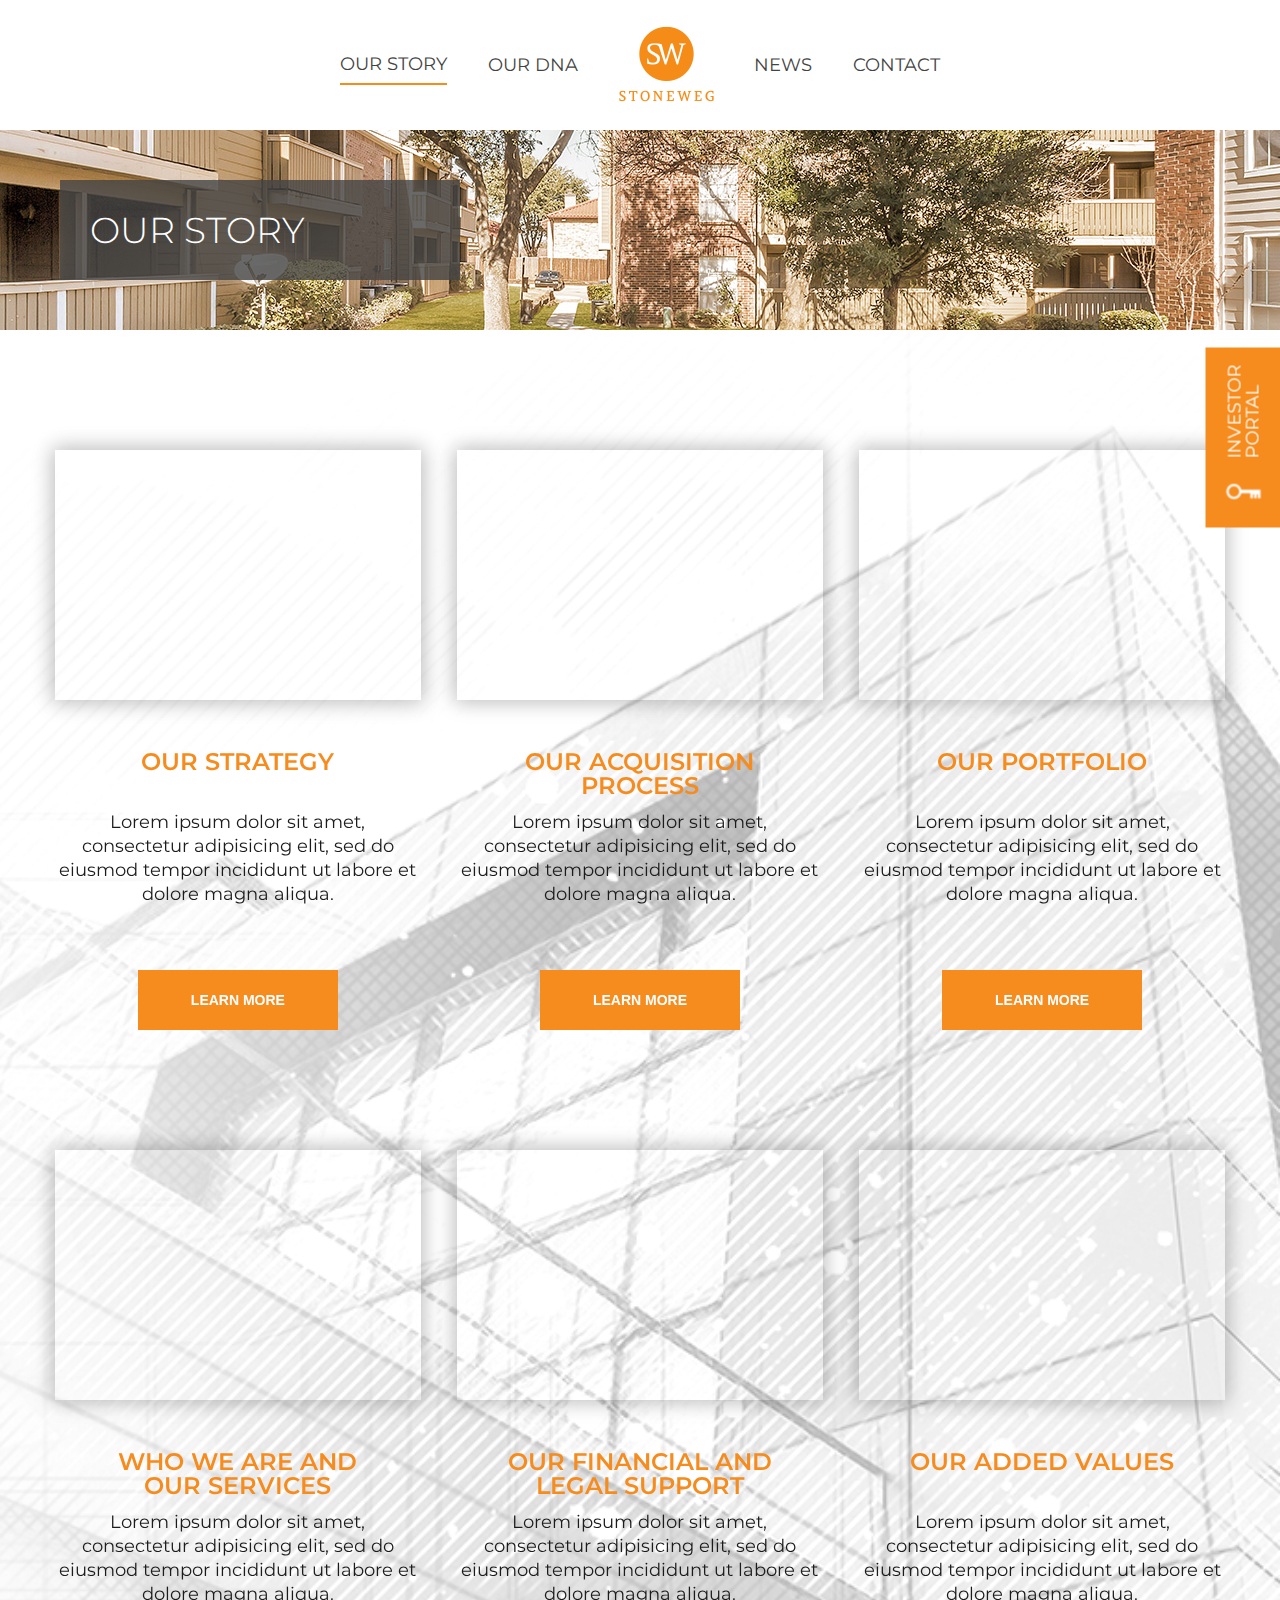
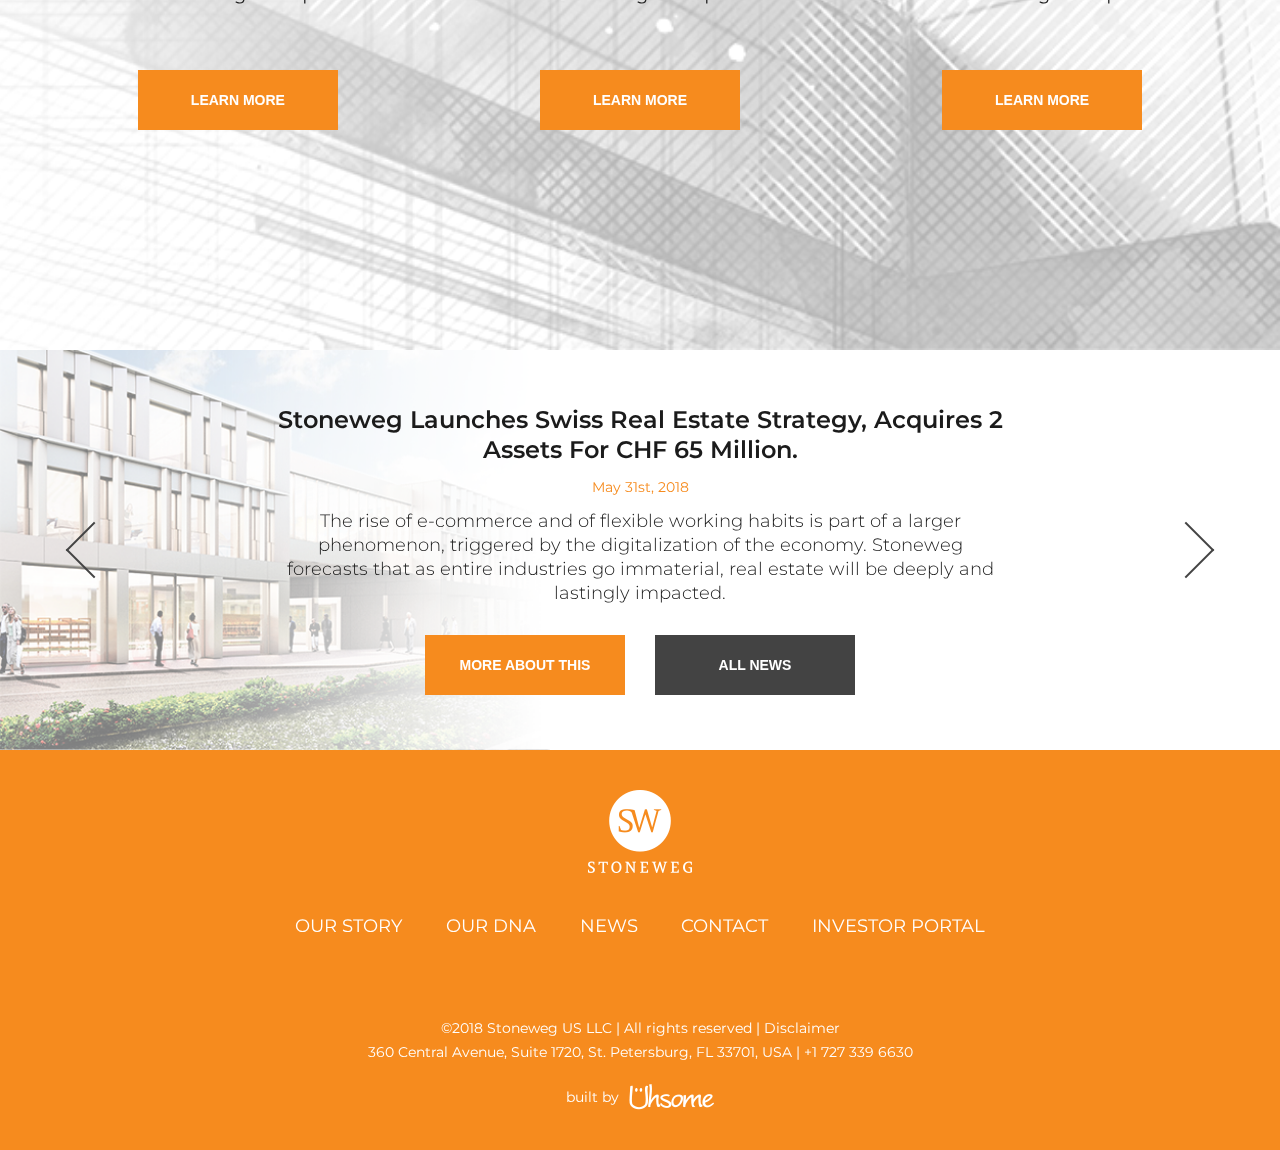
==== 02_stoneweg_ourstory.html @ 0d2164a1 "ourstory page added" ====
<!DOCTYPE html>
<html lang="en" dir="ltr">
  <head>
    <meta charset="utf-8">
    <meta name="viewport" content="width=device-width, initial-scale=1">
    <title></title>
    <link rel="stylesheet" href="css/reset.css">
    <link rel="stylesheet" href="https://use.fontawesome.com/releases/v5.0.13/css/all.css" integrity="sha384-DNOHZ68U8hZfKXOrtjWvjxusGo9WQnrNx2sqG0tfsghAvtVlRW3tvkXWZh58N9jp" crossorigin="anonymous">
    <link rel="stylesheet" type="text/css" href="slick/slick.css"/>
    <link rel="stylesheet" type="text/css" href="slick/slick-theme.css"/>
    <link rel="stylesheet" href="css/main.css">
  </head>
  <body>

    <header>
        <nav>
            <ul>
                <li> <a class="active" href="#">our story</a> </li>
                <li> <a href="#">our DNA</a> </li>
                <li class="logo"> <a class="logo-link" href="#"> <img src="images/logo.png" alt=""> </a> </li>
                <li> <a href="#">news</a> </li>
                <li> <a href="#">contact</a> </li>
            </ul>
        </nav>
    </header>

    <div class="investor-portal">
        <div class="portal-key">
            <img src="images/portal-key.png" alt="">
        </div>
        <div class="portal-txt">
            <p>investor</p>
            <p>portal</p>
        </div>
    </div>


  <section class="headline-section our-story-bg">
      <div class="wrapper">
          <div class="headline-section-title">
              <h2>our story</h2>
          </div>
      </div>
  </section>


    <section class="home-strategy our-story-strategy">
        <div class="wrapper">
            <ul class="ul-strategy-list">
                <li>
                    <div class="video-box">
                        <iframe width="380" height="250" src="https://www.youtube.com/embed/Ktf5aG9CHnc" frameborder="0" allow="autoplay; encrypted-media" allowfullscreen></iframe>
                    </div>

                    <div class="content-box">
                        <div class="content-title">
                            <h3>our strategy</h3>
                        </div>
                        <div class="content-txt">
                            <p>Lorem ipsum dolor sit amet, consectetur adipisicing elit, sed do eiusmod tempor incididunt ut labore et dolore magna aliqua.</p>
                        </div>
                        <div class="content-btn">
                            <button class="button btn-org" type="button" name="button">
                                learn more
                            </button>
                        </div>
                    </div>
                </li>

                <li>
                    <div class="video-box">
                        <iframe width="380" height="250" src="https://www.youtube.com/embed/Ktf5aG9CHnc" frameborder="0" allow="autoplay; encrypted-media" allowfullscreen></iframe>
                    </div>

                    <div class="content-box">
                        <div class="content-title">
                            <h3>Our acquisition process</h3>
                        </div>
                        <div class="content-txt">
                            <p>Lorem ipsum dolor sit amet, consectetur adipisicing elit, sed do eiusmod tempor incididunt ut labore et dolore magna aliqua.</p>
                        </div>
                        <div class="content-btn">
                          <button class="button btn-org" type="button" name="button">
                              learn more
                          </button>
                        </div>
                    </div>
                </li>

                <li>
                    <div class="video-box">
                        <iframe width="380" height="250" src="https://www.youtube.com/embed/Ktf5aG9CHnc" frameborder="0" allow="autoplay; encrypted-media" allowfullscreen></iframe>
                    </div>

                    <div class="content-box">
                        <div class="content-title">
                            <h3>Our portfolio</h3>
                        </div>
                        <div class="content-txt">
                            <p>Lorem ipsum dolor sit amet, consectetur adipisicing elit, sed do eiusmod tempor incididunt ut labore et dolore magna aliqua.</p>
                        </div>
                        <div class="content-btn">
                          <button class="button btn-org" type="button" name="button">
                              learn more
                          </button>
                        </div>
                    </div>
                </li>

                <li>
                    <div class="video-box">
                        <iframe width="380" height="250" src="https://www.youtube.com/embed/Ktf5aG9CHnc" frameborder="0" allow="autoplay; encrypted-media" allowfullscreen></iframe>
                    </div>

                    <div class="content-box">
                        <div class="content-title">
                            <h3>Who we are and
                                our services</h3>
                        </div>
                        <div class="content-txt">
                            <p>Lorem ipsum dolor sit amet, consectetur adipisicing elit, sed do eiusmod tempor incididunt ut labore et dolore magna aliqua.</p>
                        </div>
                        <div class="content-btn">
                          <button class="button btn-org" type="button" name="button">
                              learn more
                          </button>
                        </div>
                    </div>
                </li>

                <li>
                    <div class="video-box">
                        <iframe width="380" height="250" src="https://www.youtube.com/embed/Ktf5aG9CHnc" frameborder="0" allow="autoplay; encrypted-media" allowfullscreen></iframe>
                    </div>

                    <div class="content-box">
                        <div class="content-title">
                            <h3>Our financial and
                                  legal support</h3>
                        </div>
                        <div class="content-txt">
                            <p>Lorem ipsum dolor sit amet, consectetur adipisicing elit, sed do eiusmod tempor incididunt ut labore et dolore magna aliqua.</p>
                        </div>
                        <div class="content-btn">
                          <button class="button btn-org" type="button" name="button">
                              learn more
                          </button>
                        </div>
                    </div>
                </li>

                <li>
                    <div class="video-box">
                        <iframe width="380" height="250" src="https://www.youtube.com/embed/Ktf5aG9CHnc" frameborder="0" allow="autoplay; encrypted-media" allowfullscreen></iframe>
                    </div>

                    <div class="content-box">
                        <div class="content-title">
                            <h3>Our added values</h3>
                        </div>
                        <div class="content-txt">
                            <p>Lorem ipsum dolor sit amet, consectetur adipisicing elit, sed do eiusmod tempor incididunt ut labore et dolore magna aliqua.</p>
                        </div>
                        <div class="content-btn">
                          <button class="button btn-org" type="button" name="button">
                              learn more
                          </button>
                        </div>
                    </div>
                </li>
            </ul>
        </div>
    </section>


    <section class="home-slider">
        <div class="home-slider-bg"></div>
        <div class="wrapper">
            <div class="slider">
                <div class="home-slider-content">
                    <div class="slider-title">
                        <h3>Stoneweg Launches Swiss Real Estate Strategy, Acquires 2 Assets For CHF 65 Million.</h3>
                        <p class="slider-cont-date">May 31st, 2018</p>
                    </div>
                    <div class="slider-content">
                        <p>The rise of e-commerce and of flexible working habits is part of a larger phenomenon, triggered by the digitalization of the economy. Stoneweg forecasts that as entire industries go immaterial, real estate will be deeply and lastingly impacted.</p>
                    </div>
                    <div class="slider-cont-btns">
                        <button class="button btn-org" type="button" name="button">more about this</button>
                        <button class="button btn-grey" type="button" name="button">all news</button>
                    </div>
                </div>

                <div class="home-slider-content">
                    <div class="slider-title">
                        <h3>Stoneweg Launches Swiss Real Estate Strategy, Acquires 2 Assets For CHF 65 Million.</h3>
                        <p class="slider-cont-date">May 31st, 2018</p>
                    </div>
                    <div class="slider-content">
                        <p>The rise of e-commerce and of flexible working habits is part of a larger phenomenon, triggered by the digitalization of the economy. Stoneweg forecasts that as entire industries go immaterial, real estate will be deeply and lastingly impacted.</p>
                    </div>
                    <div class="slider-cont-btns">
                        <button class="button btn-org" type="button" name="button">more about this</button>
                        <button class="button btn-grey" type="button" name="button">all news</button>
                    </div>
                </div>
            </div>
        </div>
    </section>


    <footer>
        <div class="footer-inner">
            <div class="logo-footer">
                <a href="#"> <img src="images/logo-footer.png" alt=""> </a>
            </div>
            <div class="nav-footer">
                <ul>
                    <li> <a href="#">our story</a> </li>
                    <li> <a href="#">our DNA</a> </li>
                    <li> <a href="#">news</a> </li>
                    <li> <a href="#">contact</a> </li>
                    <li> <a href="#">investor portal</a> </li>
                </ul>
            </div>
            <div class="socials-footer">
                <ul>
                    <li> <a href="#"> <i class="fab fa-facebook-f"></i> </a> </li>
                    <li> <a href="#"> <i class="fab fa-linkedin-in"></i> </a> </li>
                    <li> <a href="#"> <i class="fab fa-twitter"></i> </a> </li>
                </ul>
            </div>
            <div class="copyright">
                <p>©2018 Stoneweg US LLC   |   All rights reserved   |   Disclaimer</p>
                <p>360 Central Avenue, Suite 1720, St. Petersburg, FL 33701, USA  |  +1 727 339 6630</p>
                <p class="uhsome">
                  <span class="built-by">built by</span>
                  <span class="uhsome-logo"> <a class="uhsome-link" href="#"></a> </span>
                </p>
            </div>
        </div>
    </footer>


    <script type="text/javascript" src="js/jquery-3.3.1.min.js"></script>
    <script type="text/javascript" src="slick/slick.min.js"></script>
    <script type="text/javascript" src="js/main.js"></script>

  </body>
</html>
---- css/main.css ----
@import url("https://fonts.googleapis.com/css?family=Montserrat:300,300i,400,400i,500,500i,600,600i,700,700i,800,800i,900,900i");
* {
  -webkit-box-sizing: border-box;
  box-sizing: border-box;
}

a {
  text-decoration: none;
  font-size: 18px;
  font-weight: 400;
}

body {
  font-size: 18px;
  color: #1b1b1b;
  font-family: 'Montserrat', sans-serif;
  font-weight: 400;
}

.wrapper {
  max-width: 1200px;
  height: 100%;
  padding: 0 10px;
  margin: 0 auto;
}

.button {
  max-width: 200px;
  width: 100%;
  height: 60px;
  color: #ffffff;
  border: none;
  cursor: pointer;
  text-transform: uppercase;
  font-size: 14px;
  font-weight: 600;
  display: block;
  margin: 0 auto;
  -webkit-transition: all .1s ease;
  -o-transition: all .1s ease;
  transition: all .1s ease;
}

.btn-org {
  background: #f68b1e;
  background: #f68b1e;
  -webkit-transition: all .1s ease;
  -o-transition: all .1s ease;
  transition: all .1s ease;
}

.btn-org:hover {
  background: #d87109;
}

.btn-grey {
  background: #434343;
  background: #434343;
  -webkit-transition: all .1s ease;
  -o-transition: all .1s ease;
  transition: all .1s ease;
}

.btn-grey:hover {
  background: #2a2a2a;
}

header {
  width: 100%;
  background: #fff;
  min-height: 130px;
  display: -webkit-box;
  display: -ms-flexbox;
  display: flex;
  -webkit-box-align: center;
  -ms-flex-align: center;
  align-items: center;
}

header nav {
  max-width: 660px;
  padding: 0 10px;
  width: 100%;
  margin: 0 auto;
}

header ul {
  display: -webkit-box;
  display: -ms-flexbox;
  display: flex;
  -webkit-box-align: center;
  -ms-flex-align: center;
  align-items: center;
  -webkit-box-pack: justify;
  -ms-flex-pack: justify;
  justify-content: space-between;
}

header li {
  margin: 0 20px;
}

header a {
  display: block;
  color: #434343;
  padding: 10px 0;
  text-transform: uppercase;
}

header a:hover {
  border-bottom: 2px solid #f68b1e;
}

header a.active {
  border-bottom: 2px solid #f68b1e;
}

header a.logo-link:hover {
  border: none;
}

footer {
  width: 100%;
  height: 400px;
  background: #f68b1e;
  color: #ffffff;
  padding: 20px 0;
}

footer a {
  color: #ffffff;
}

.footer-inner {
  max-width: 750px;
  width: 100%;
  height: 100%;
  margin: 0 auto;
  padding: 0 10px;
  display: -webkit-box;
  display: -ms-flexbox;
  display: flex;
  -webkit-box-orient: vertical;
  -webkit-box-direction: normal;
  -ms-flex-direction: column;
  flex-direction: column;
  -ms-flex-pack: distribute;
  justify-content: space-around;
}

.logo-footer {
  display: -webkit-box;
  display: -ms-flexbox;
  display: flex;
  -webkit-box-pack: center;
  -ms-flex-pack: center;
  justify-content: center;
}

.nav-footer {
  width: 100%;
}

.nav-footer ul {
  width: 100%;
  display: -webkit-box;
  display: -ms-flexbox;
  display: flex;
  -webkit-box-pack: justify;
  -ms-flex-pack: justify;
  justify-content: space-between;
}

.nav-footer li {
  margin: 0 20px;
}

.nav-footer a {
  text-transform: uppercase;
}

.socials-footer {
  max-width: 240px;
  width: 100%;
  margin: 0 auto;
  padding: 0 10px;
}

.socials-footer ul {
  width: 100%;
  display: -webkit-box;
  display: -ms-flexbox;
  display: flex;
  -webkit-box-pack: justify;
  -ms-flex-pack: justify;
  justify-content: space-between;
}

.socials-footer i {
  font-size: 26px;
}

.copyright {
  max-width: 600px;
  width: 100%;
  padding: 0 10px;
  text-align: center;
  margin: 0 auto;
}

.copyright p {
  font-size: 14px;
  line-height: 24px;
}

.uhsome {
  margin-top: 20px;
  display: -webkit-box;
  display: -ms-flexbox;
  display: flex;
  -webkit-box-align: center;
  -ms-flex-align: center;
  align-items: center;
  -webkit-box-pack: center;
  -ms-flex-pack: center;
  justify-content: center;
}

.uhsome-link {
  display: block;
  margin-left: 10px;
  background: url(../images/uhsome.png) no-repeat center center;
  background-size: cover;
  width: 85px;
  height: 26px;
}

.home-top {
  width: 100%;
  height: 650px;
  background: url(../images/home-top-bg.jpg) no-repeat center center;
  background-size: cover;
  position: relative;
  display: -webkit-box;
  display: -ms-flexbox;
  display: flex;
  -webkit-box-align: center;
  -ms-flex-align: center;
  align-items: center;
  -webkit-box-pack: center;
  -ms-flex-pack: center;
  justify-content: center;
  padding: 0 80px;
}

.investor-portal {
  z-index: 9;
  position: absolute;
  right: -53px;
  top: 400px;
  width: 180px;
  height: 75px;
  background: #f68b1e;
  color: #ffffff;
  display: -webkit-box;
  display: -ms-flexbox;
  display: flex;
  -webkit-box-pack: space-evenly;
  -ms-flex-pack: space-evenly;
  justify-content: space-evenly;
  -webkit-box-align: center;
  -ms-flex-align: center;
  align-items: center;
  -ms-transform: rotate(20deg);
  -webkit-transform: rotate(20deg);
  transform: rotate(-90deg);
  cursor: pointer;
  background: #f68b1e;
  -webkit-transition: all .1s ease;
  -o-transition: all .1s ease;
  transition: all .1s ease;
}

.investor-portal:hover {
  background: #d87109;
}

.portal-key {
  -webkit-transform: rotate(90deg);
  -ms-transform: rotate(90deg);
  transform: rotate(90deg);
}

.portal-txt p {
  text-transform: uppercase;
}

.home-top-title {
  max-width: 860px;
  width: 100%;
  padding: 70px 0;
  background: rgba(67, 67, 67, 0.8);
  color: #ffffff;
}

.home-top-title-wrap {
  text-align: center;
  text-transform: uppercase;
}

.home-top-title-wrap h3 {
  font-size: 48px;
  line-height: 72px;
  font-weight: 300;
}

.home-top-title-wrap h1 {
  font-size: 72px;
  font-weight: 600;
}

.home-top-btn {
  margin-top: 40px;
}

.home-strategy {
  padding: 70px 0 100px;
  background: url(../images/home-strategy-bg.png) no-repeat center right;
  background-size: cover;
}

.ul-strategy-list {
  display: -webkit-box;
  display: -ms-flexbox;
  display: flex;
  -webkit-box-pack: justify;
  -ms-flex-pack: justify;
  justify-content: space-between;
  -ms-flex-wrap: wrap;
  flex-wrap: wrap;
}

.ul-strategy-list li {
  width: 31%;
  margin: 0 5px;
  margin-bottom: 120px;
}

.ul-strategy-list iframe {
  width: 100%;
}

.video-box {
  width: 100%;
  height: 250px;
  -webkit-box-shadow: 0px 0px 20px 5px rgba(0, 0, 0, 0.1), 0 0px 20px 0px rgba(0, 0, 0, 0.2);
  box-shadow: 0px 0px 20px 5px rgba(0, 0, 0, 0.1), 0 0px 20px 0px rgba(0, 0, 0, 0.2);
  margin-bottom: 50px;
}

.content-title {
  min-height: 60px;
}

.content-title h3 {
  padding: 0 40px;
  text-align: center;
  font-weight: 600;
  font-size: 24px;
  color: #f68b1e;
  text-transform: uppercase;
}

.content-txt {
  min-height: 140px;
  margin-bottom: 20px;
}

.content-txt p {
  text-align: center;
  line-height: 24px;
}

.home-slider {
  width: 100%;
  min-height: 400px;
  position: relative;
}

.home-slider .wrapper {
  z-index: 2;
  position: absolute;
  max-width: 1200px;
  width: 100%;
  height: 100%;
  padding: 0 10px;
  left: 0;
  right: 0;
  margin: auto;
  display: -webkit-box;
  display: -ms-flexbox;
  display: flex;
  -webkit-box-align: center;
  -ms-flex-align: center;
  align-items: center;
}

.home-slider-bg {
  z-index: 1;
  position: absolute;
  left: 0;
  top: 0;
  height: 100%;
  width: 550px;
  background: url(../images/home-slider-bg.png) no-repeat center left;
  background-size: cover;
}

.slider {
  max-width: 750px;
  width: 100%;
  margin: 0 auto;
}

.slick-arrow {
  width: 31px;
  height: 58px;
}

.slick-arrow::before {
  content: '';
}

.slick-arrow:hover {
  opacity: .7;
}

.slick-arrow.slick-prev {
  left: -200px;
  background: url(../images/arrow-prev.png) no-repeat center center;
}

.slick-arrow.slick-next {
  right: -200px;
  background: url(../images/arrow-next.png) no-repeat center center;
}

.home-slider-content {
  max-width: 750px;
  width: 100%;
  padding: 0 10px;
  margin: 0 auto;
}

.slider-title {
  margin-bottom: 15px;
}

.slider-title h3 {
  font-weight: 600;
  font-size: 24px;
  line-height: 30px;
  margin-bottom: 15px;
  text-align: center;
}

.slider-title p {
  font-size: 14px;
  color: #f68b1e;
  text-align: center;
}

.slider-content {
  margin-bottom: 30px;
}

.slider-content p {
  font-weight: 300;
  line-height: 24px;
  text-align: center;
}

.slider-cont-btns {
  display: -webkit-box;
  display: -ms-flexbox;
  display: flex;
  -webkit-box-pack: center;
  -ms-flex-pack: center;
  justify-content: center;
  display: flex;
  justify-content: center;
}

.slider-cont-btns button {
  margin: 0 15px;
}

.investors {
  width: 100%;
  padding: 60px 0 70px;
  background: url(../images/inverstors-bg.png) no-repeat center center;
  background-size: cover;
}

.investors-content {
  max-width: 760px;
  width: 100%;
}

.investors-content h4 {
  font-size: 24px;
  color: #f68b1e;
}

.investors-content p {
  font-weight: 300;
  line-height: 24px;
  margin: 30px 0;
  color: #ffffff;
}

.investors-btns {
  display: -webkit-box;
  display: -ms-flexbox;
  display: flex;
}

.investors-btns button {
  margin: 0;
}

.investors-btns button.btn-org {
  margin-right: 30px;
}

.our-story-strategy {
  padding-top: 120px;
}

.headline-section {
  width: 100%;
  height: 200px;
}

.headline-section .wrapper {
  padding: 0 20px;
  display: -webkit-box;
  display: -ms-flexbox;
  display: flex;
  -webkit-box-align: center;
  -ms-flex-align: center;
  align-items: center;
  -webkit-box-pack: start;
  -ms-flex-pack: start;
  justify-content: flex-start;
}

.headline-section-title {
  min-width: 400px;
  min-height: 100px;
  padding: 0 30px;
  background: rgba(67, 67, 67, 0.8);
  display: -webkit-box;
  display: -ms-flexbox;
  display: flex;
  -webkit-box-align: center;
  -ms-flex-align: center;
  align-items: center;
}

.headline-section-title h2 {
  text-transform: uppercase;
  font-weight: 300;
  font-size: 36px;
  line-height: 72px;
  color: #ffffff;
}

.our-story-bg {
  background: url(../images/our-story-bg.jpg) no-repeat center center;
  background-size: cover;
}

@media screen and (max-width: 1200px) {
  .slick-arrow.slick-prev {
    left: -30px;
  }
  .slick-arrow.slick-next {
    right: -30px;
  }
}

@media screen and (max-width: 920px) {
  .ul-strategy-list li {
    width: 45%;
  }
}

@media screen and (max-width: 768px) {
  header nav {
    display: none;
  }
  .button {
    max-width: 150px;
    width: 100%;
    height: 45px;
    font-size: 12px;
  }
  .home-top-title {
    padding: 30px 20px;
    max-width: 500px;
    width: 100%;
  }
  .home-top-title-wrap h3 {
    font-size: 28px;
  }
  .home-top-title-wrap h1 {
    font-size: 32px;
  }
  .home-strategy {
    padding: 40px 0;
  }
  .our-story-strategy {
    padding-top: 120px;
  }
  .ul-strategy-list {
    -webkit-box-pack: center;
    -ms-flex-pack: center;
    justify-content: center;
  }
  .ul-strategy-list li {
    max-width: 380px;
    width: 100%;
  }
  .ul-strategy-list li:last-child {
    margin-bottom: 0;
  }
  .video-box {
    margin-bottom: 30px;
  }
  .home-slider .wrapper {
    max-width: 550px;
    padding: 0 50px;
  }
  .slider-title h3 {
    font-size: 18px;
    line-height: 20px;
  }
  .slider-title p {
    font-size: 10px;
  }
  .slider-content p {
    font-size: 16px;
  }
  .investors {
    padding: 30px 0;
  }
  .investors-content {
    text-align: center;
  }
  .investors-content h4 {
    font-size: 20px;
  }
  .investors-content p {
    font-size: 16px;
    line-height: 24px;
  }
  .investors-btns {
    -webkit-box-pack: center;
    -ms-flex-pack: center;
    justify-content: center;
  }
  .home-slider-bg {
    max-width: 550px;
    width: 100%;
  }
}

@media screen and (max-width: 375px) {
  .home-top {
    height: 500px;
    padding: 0 10px;
  }
  .home-top-title-wrap h3 {
    font-size: 22px;
    line-height: 32px;
  }
  .home-top-title-wrap h1 {
    font-size: 26px;
  }
  .content-title {
    min-height: 50px;
  }
  .content-title h3 {
    font-size: 20px;
  }
  .content-txt p {
    font-size: 18px;
  }
  .content-txt {
    min-height: 80px;
  }
  .slider-title {
    margin-bottom: 10px;
  }
  .slider-title h3 {
    font-size: 14px;
    line-height: 16px;
    margin-bottom: 10px;
  }
  .slider-content {
    margin-bottom: 10px;
  }
  .slider-content p {
    font-size: 12px;
    font-weight: 400;
  }
  .investors-content p {
    font-size: 14px;
  }
  .logo-footer {
    margin-bottom: 30px;
  }
  .nav-footer ul {
    -webkit-box-orient: vertical;
    -webkit-box-direction: normal;
    -ms-flex-direction: column;
    flex-direction: column;
  }
  .nav-footer li {
    text-align: center;
    margin-bottom: 10px;
  }
  footer {
    height: auto;
  }
  .nav-footer {
    margin-bottom: 30px;
  }
  .socials-footer {
    margin-bottom: 30px;
  }
}
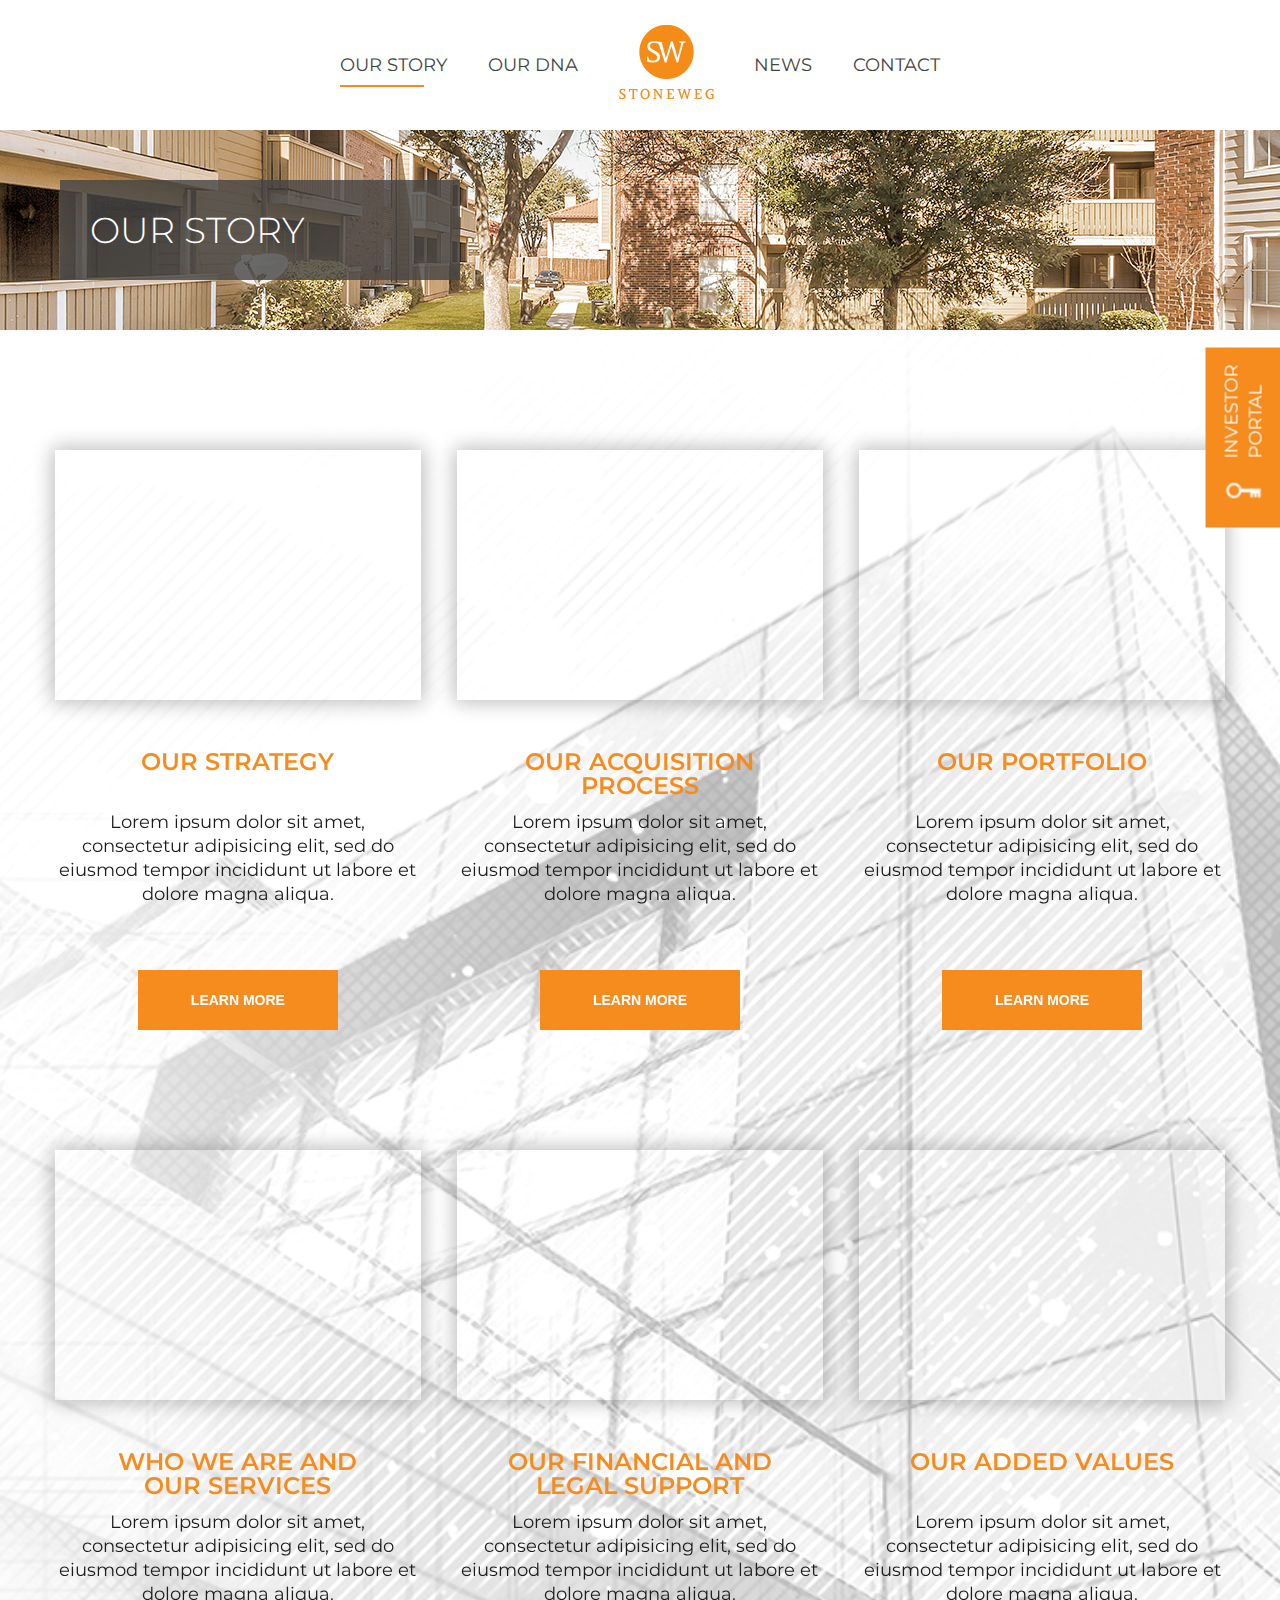
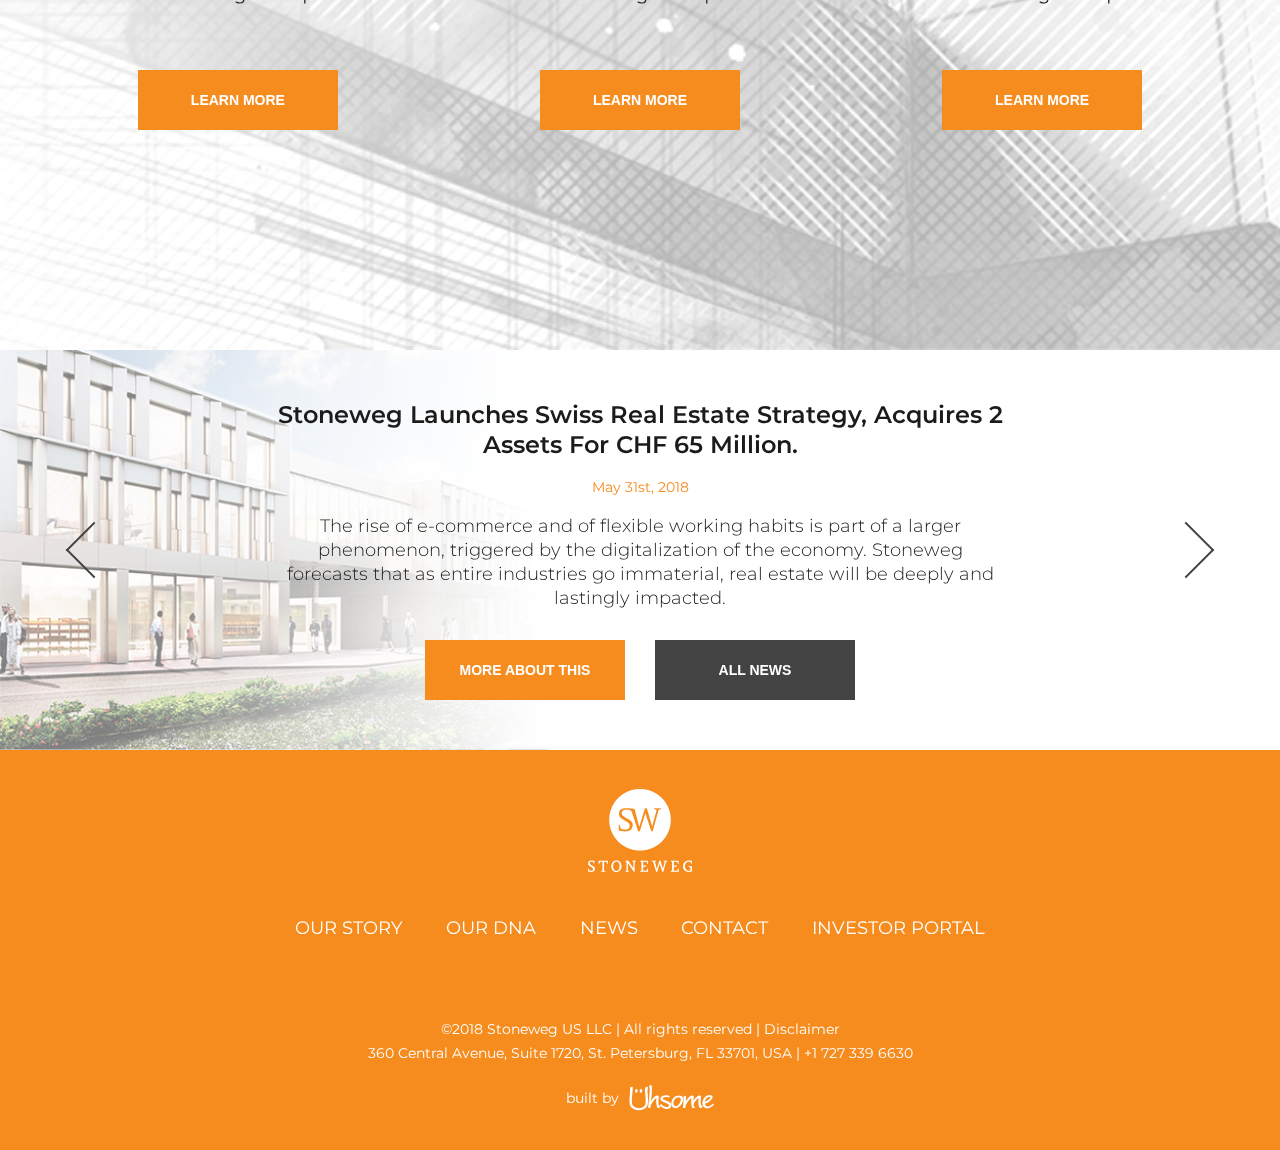
==== commit 72c5e184: "our dna page added" ====
--- a/02_stoneweg_ourstory.html
+++ b/02_stoneweg_ourstory.html
@@ -35,13 +35,13 @@
     </div>
 
 
-  <section class="headline-section our-story-bg">
-      <div class="wrapper">
-          <div class="headline-section-title">
-              <h2>our story</h2>
-          </div>
-      </div>
-  </section>
+    <section class="headline-section our-story-bg">
+        <div class="wrapper">
+            <div class="headline-section-title">
+                <h2>our story</h2>
+            </div>
+        </div>
+    </section>
 
 
     <section class="home-strategy our-story-strategy">
--- a/css/main.css
+++ b/css/main.css
@@ -12,6 +12,7 @@
 
 body {
   font-size: 18px;
+  line-height: 24px;
   color: #1b1b1b;
   font-family: 'Montserrat', sans-serif;
   font-weight: 400;
@@ -19,6 +20,7 @@
 
 .wrapper {
   max-width: 1200px;
+  width: 100%;
   height: 100%;
   padding: 0 10px;
   margin: 0 auto;
@@ -65,6 +67,13 @@
   background: #2a2a2a;
 }
 
+.section-title {
+  font-size: 24px;
+  font-weight: 600;
+  text-transform: uppercase;
+  color: #f68b1e;
+}
+
 header {
   width: 100%;
   background: #fff;
@@ -105,18 +114,21 @@
   color: #434343;
   padding: 10px 0;
   text-transform: uppercase;
-}
-
-header a:hover {
-  border-bottom: 2px solid #f68b1e;
-}
-
-header a.active {
-  border-bottom: 2px solid #f68b1e;
-}
-
-header a.logo-link:hover {
-  border: none;
+  position: relative;
+}
+
+header a.active::after, header a:hover::after {
+  position: absolute;
+  content: '';
+  width: 84px;
+  height: 2px;
+  background: #f68b1e;
+  left: 0;
+  bottom: 0;
+}
+
+header a.logo-link:hover::after {
+  height: 0;
 }
 
 footer {
@@ -316,6 +328,7 @@
 
 .home-top-title-wrap h1 {
   font-size: 72px;
+  line-height: 72px;
   font-weight: 600;
 }
 
@@ -507,11 +520,6 @@
   width: 100%;
 }
 
-.investors-content h4 {
-  font-size: 24px;
-  color: #f68b1e;
-}
-
 .investors-content p {
   font-weight: 300;
   line-height: 24px;
@@ -581,6 +589,113 @@
   background-size: cover;
 }
 
+.our-dna-bg {
+  background: url(../images/our-dna-bg.jpg) no-repeat center center;
+  background-size: cover;
+}
+
+.who-we-are {
+  background: url(../images/home-strategy-bg.png) no-repeat center right;
+  background-size: cover;
+  display: -webkit-box;
+  display: -ms-flexbox;
+  display: flex;
+  -webkit-box-align: center;
+  -ms-flex-align: center;
+  align-items: center;
+  min-height: 400px;
+}
+
+.who-we-are-inner {
+  max-width: 670px;
+  width: 100%;
+}
+
+.who-we-are-inner .section-title {
+  margin-bottom: 35px;
+}
+
+.who-we-are-inner p {
+  margin-bottom: 50px;
+}
+
+.who-we-are-inner .button {
+  margin: 0;
+}
+
+.core-values {
+  background-color: #f68b1e;
+  background: url(../images/core-values-bg.png) no-repeat center right;
+  background-size: cover;
+  min-height: 400px;
+  display: -webkit-box;
+  display: -ms-flexbox;
+  display: flex;
+  -webkit-box-align: center;
+  -ms-flex-align: center;
+  align-items: center;
+}
+
+.core-values .wrapper {
+  height: 100%;
+  display: -webkit-box;
+  display: -ms-flexbox;
+  display: flex;
+  -webkit-box-pack: end;
+  -ms-flex-pack: end;
+  justify-content: flex-end;
+}
+
+.core-values-inner {
+  max-width: 670px;
+  width: 100%;
+  text-align: right;
+}
+
+.core-values-inner .section-title {
+  color: #ffffff;
+  margin-bottom: 35px;
+}
+
+.core-values-inner p {
+  margin-bottom: 50px;
+}
+
+.core-values-inner .button {
+  margin: 0;
+  float: right;
+}
+
+.added-value {
+  width: 100%;
+  min-height: 400px;
+  background: url(../images/added-value-bg.jpg) no-repeat center left;
+  background-size: cover;
+  display: -webkit-box;
+  display: -ms-flexbox;
+  display: flex;
+  -webkit-box-align: center;
+  -ms-flex-align: center;
+  align-items: center;
+}
+
+.added-value .section-title {
+  color: #f68b1e;
+}
+
+.added-value .wrapper {
+  height: 100%;
+  display: -webkit-box;
+  display: -ms-flexbox;
+  display: flex;
+  -webkit-box-pack: end;
+  -ms-flex-pack: end;
+  justify-content: flex-end;
+  -webkit-box-align: center;
+  -ms-flex-align: center;
+  align-items: center;
+}
+
 @media screen and (max-width: 1200px) {
   .slick-arrow.slick-prev {
     left: -30px;
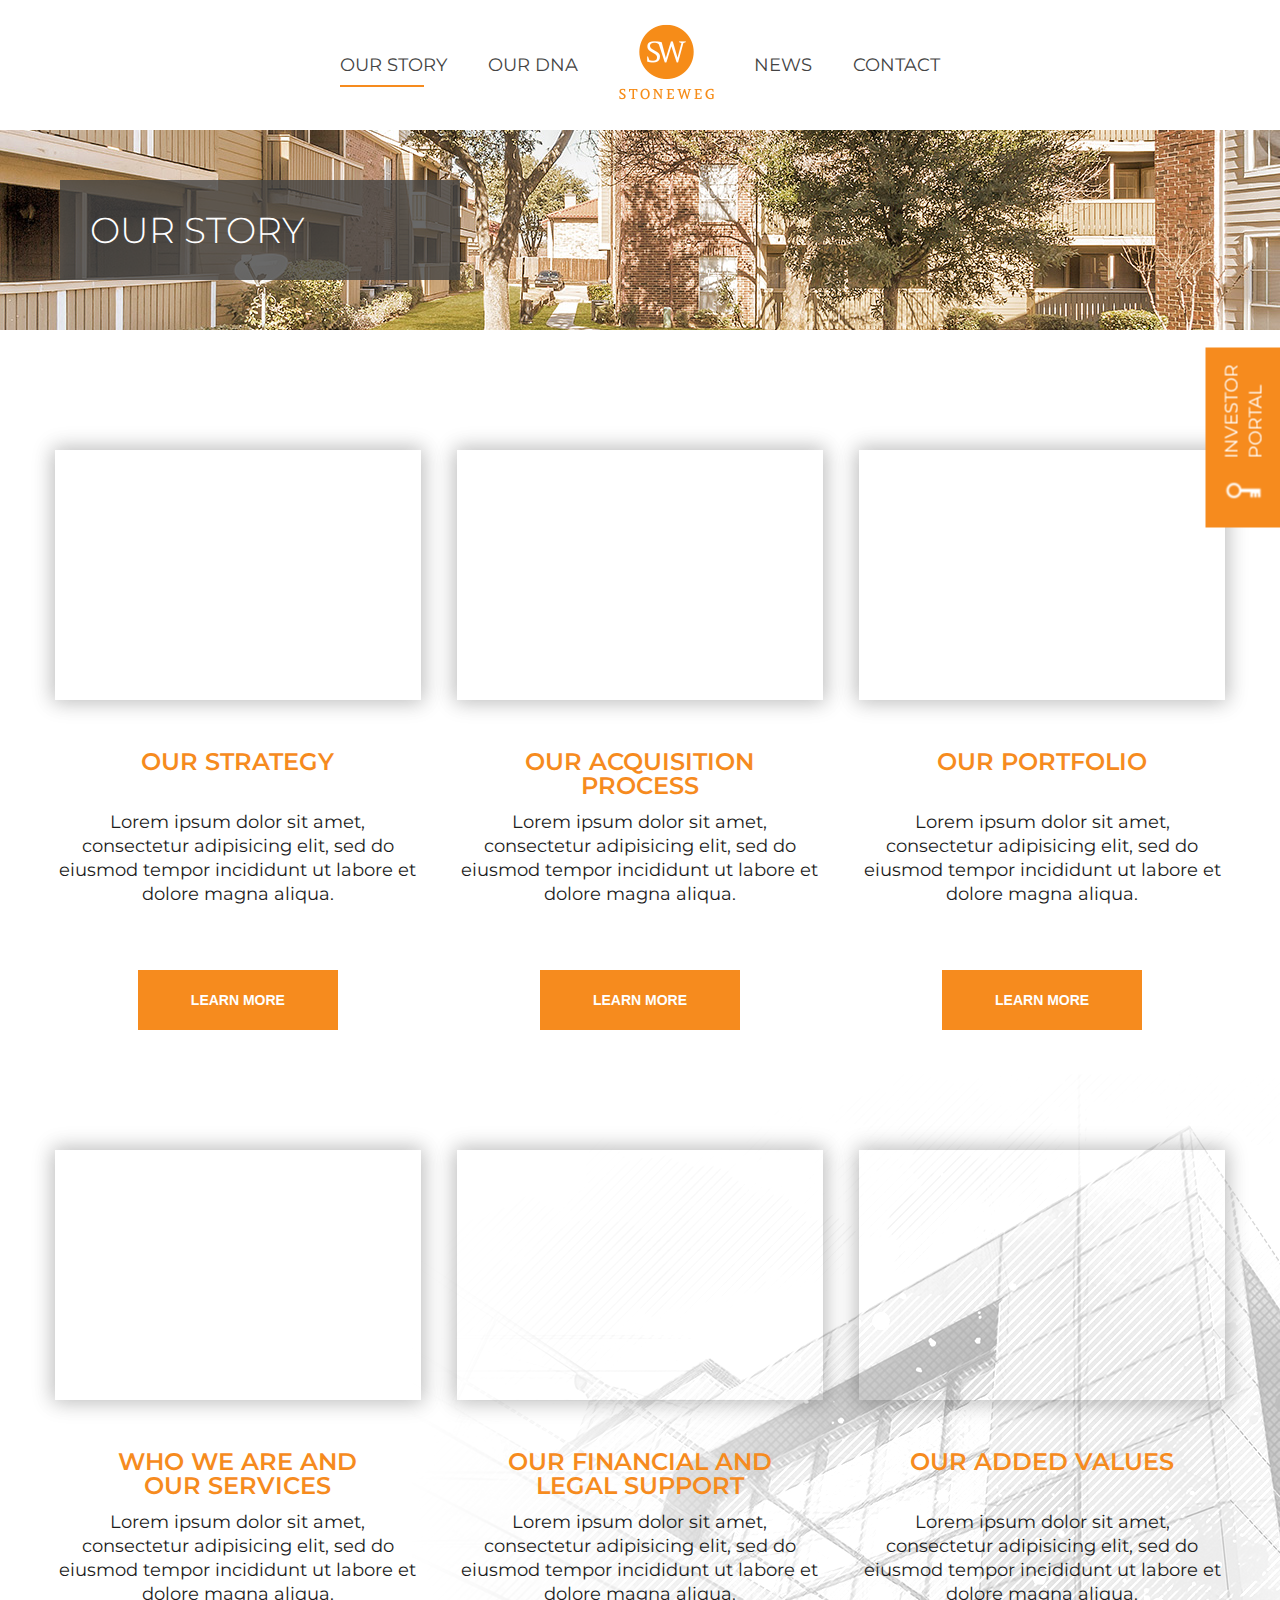
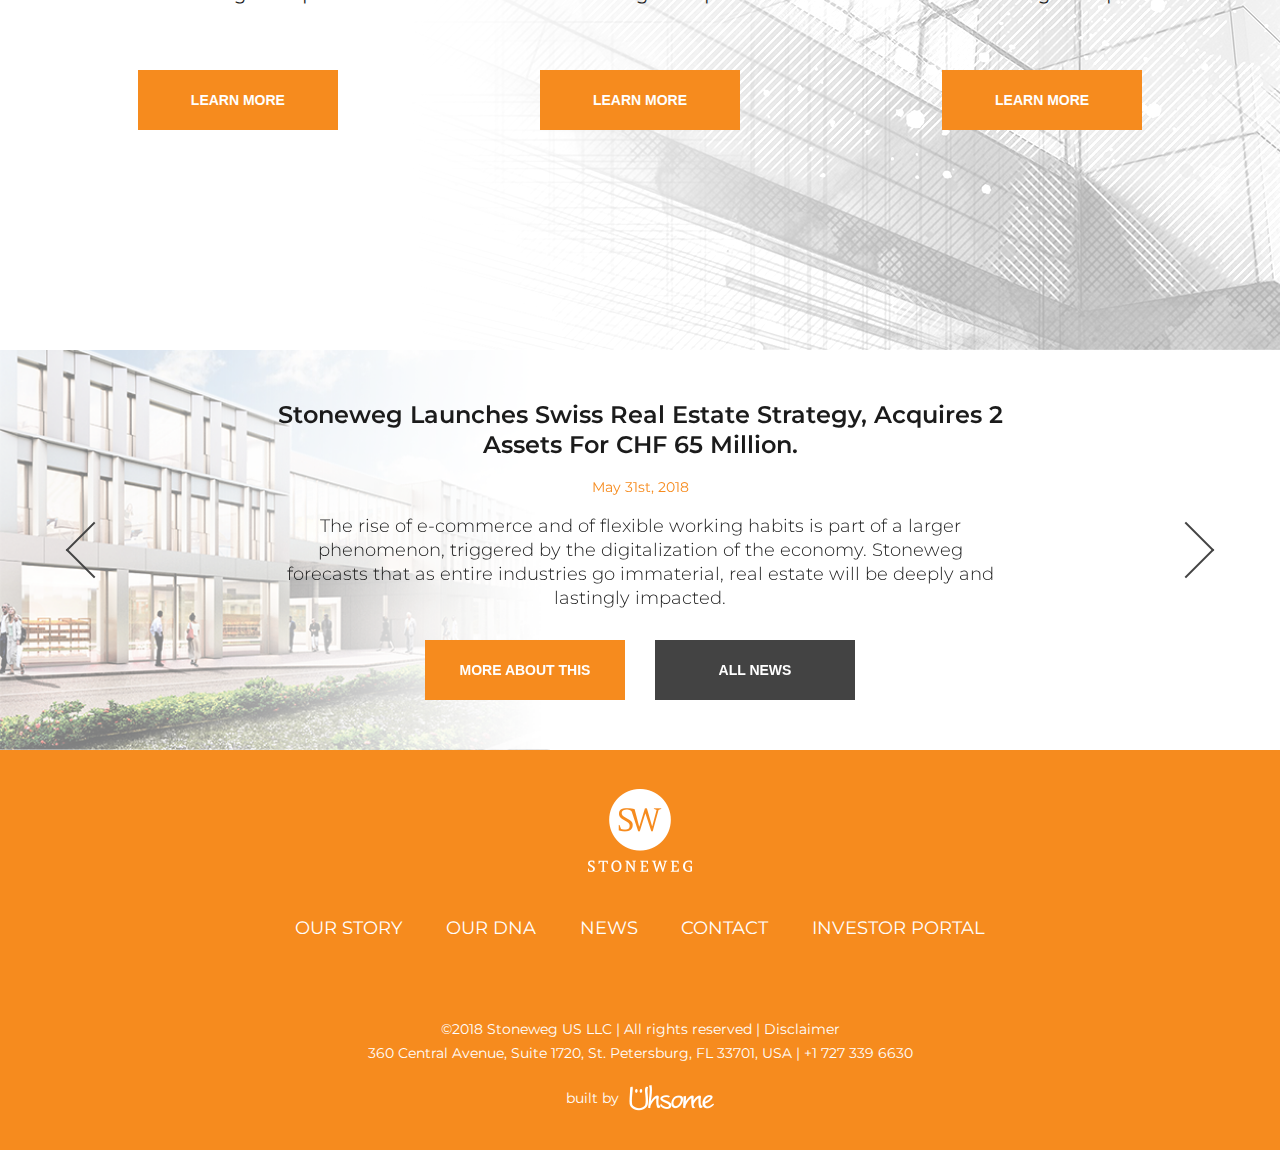
==== commit 4b6fd66d: "modals added" ====
--- a/02_stoneweg_ourstory.html
+++ b/02_stoneweg_ourstory.html
@@ -46,9 +46,49 @@
 
     <section class="home-strategy our-story-strategy">
         <div class="wrapper">
+
+            <!-- MODALS -->
+            <div class="modal" id="modal4">
+                <div class="video-box-modal">
+                    <iframe class="modal-btn" data-modal="#modal-id1" width="380" height="250" src="https://www.youtube.com/embed/Ktf5aG9CHnc" frameborder="0" allow="autoplay; encrypted-media" allowfullscreen></iframe>
+                </div>
+            </div>
+
+            <div class="modal" id="modal5">
+                <div class="video-box-modal">
+                    <iframe class="modal-btn" data-modal="#modal-id2" width="380" height="250" src="https://www.youtube.com/embed/Ktf5aG9CHnc" frameborder="0" allow="autoplay; encrypted-media" allowfullscreen></iframe>
+                </div>
+            </div>
+
+            <div class="modal" id="modal6">
+                <div class="video-box-modal">
+                    <iframe class="modal-btn" data-modal="#modal-id3" width="380" height="250" src="https://www.youtube.com/embed/Ktf5aG9CHnc" frameborder="0" allow="autoplay; encrypted-media" allowfullscreen></iframe>
+                </div>
+            </div>
+
+            <div class="modal" id="modal7">
+                <div class="video-box-modal">
+                    <iframe class="modal-btn" data-modal="#modal-id1" width="380" height="250" src="https://www.youtube.com/embed/Ktf5aG9CHnc" frameborder="0" allow="autoplay; encrypted-media" allowfullscreen></iframe>
+                </div>
+            </div>
+
+            <div class="modal" id="modal8">
+                <div class="video-box-modal">
+                    <iframe class="modal-btn" data-modal="#modal-id2" width="380" height="250" src="https://www.youtube.com/embed/Ktf5aG9CHnc" frameborder="0" allow="autoplay; encrypted-media" allowfullscreen></iframe>
+                </div>
+            </div>
+
+            <div class="modal" id="modal9">
+                <div class="video-box-modal">
+                    <iframe class="modal-btn" data-modal="#modal-id3" width="380" height="250" src="https://www.youtube.com/embed/Ktf5aG9CHnc" frameborder="0" allow="autoplay; encrypted-media" allowfullscreen></iframe>
+                </div>
+            </div>
+            <!-- MODALS -->
+
             <ul class="ul-strategy-list">
                 <li>
                     <div class="video-box">
+                      <button type="button" class="modal-btn" class="modal-btn video" data-modal="#modal4"></button>
                         <iframe width="380" height="250" src="https://www.youtube.com/embed/Ktf5aG9CHnc" frameborder="0" allow="autoplay; encrypted-media" allowfullscreen></iframe>
                     </div>
 
@@ -69,6 +109,7 @@
 
                 <li>
                     <div class="video-box">
+                      <button type="button" class="modal-btn" class="modal-btn video" data-modal="#modal5"></button>
                         <iframe width="380" height="250" src="https://www.youtube.com/embed/Ktf5aG9CHnc" frameborder="0" allow="autoplay; encrypted-media" allowfullscreen></iframe>
                     </div>
 
@@ -89,6 +130,7 @@
 
                 <li>
                     <div class="video-box">
+                      <button type="button" class="modal-btn" class="modal-btn video" data-modal="#modal6"></button>
                         <iframe width="380" height="250" src="https://www.youtube.com/embed/Ktf5aG9CHnc" frameborder="0" allow="autoplay; encrypted-media" allowfullscreen></iframe>
                     </div>
 
@@ -109,6 +151,7 @@
 
                 <li>
                     <div class="video-box">
+                      <button type="button" class="modal-btn" class="modal-btn video" data-modal="#modal7"></button>
                         <iframe width="380" height="250" src="https://www.youtube.com/embed/Ktf5aG9CHnc" frameborder="0" allow="autoplay; encrypted-media" allowfullscreen></iframe>
                     </div>
 
@@ -130,6 +173,7 @@
 
                 <li>
                     <div class="video-box">
+                      <button type="button" class="modal-btn" class="modal-btn video" data-modal="#modal8"></button>
                         <iframe width="380" height="250" src="https://www.youtube.com/embed/Ktf5aG9CHnc" frameborder="0" allow="autoplay; encrypted-media" allowfullscreen></iframe>
                     </div>
 
@@ -151,6 +195,7 @@
 
                 <li>
                     <div class="video-box">
+                      <button type="button" class="modal-btn" class="modal-btn video" data-modal="#modal9"></button>
                         <iframe width="380" height="250" src="https://www.youtube.com/embed/Ktf5aG9CHnc" frameborder="0" allow="autoplay; encrypted-media" allowfullscreen></iframe>
                     </div>
 
--- a/css/main.css
+++ b/css/main.css
@@ -1,21 +1,29 @@
 @import url("https://fonts.googleapis.com/css?family=Montserrat:300,300i,400,400i,500,500i,600,600i,700,700i,800,800i,900,900i");
-* {
-  -webkit-box-sizing: border-box;
-  box-sizing: border-box;
-}
-
-a {
-  text-decoration: none;
-  font-size: 18px;
-  font-weight: 400;
-}
-
 body {
   font-size: 18px;
   line-height: 24px;
   color: #1b1b1b;
   font-family: 'Montserrat', sans-serif;
   font-weight: 400;
+}
+
+* {
+  -webkit-box-sizing: border-box;
+  box-sizing: border-box;
+}
+
+a {
+  text-decoration: none;
+  font-size: 18px;
+  font-weight: 400;
+}
+
+img {
+  width: 100%;
+}
+
+iframe {
+  width: 100%;
 }
 
 .wrapper {
@@ -37,7 +45,6 @@
   font-size: 14px;
   font-weight: 600;
   display: block;
-  margin: 0 auto;
   -webkit-transition: all .1s ease;
   -o-transition: all .1s ease;
   transition: all .1s ease;
@@ -336,10 +343,13 @@
   margin-top: 40px;
 }
 
+.home-top-btn .button {
+  margin: 0 auto;
+}
+
 .home-strategy {
   padding: 70px 0 100px;
-  background: url(../images/home-strategy-bg.png) no-repeat center right;
-  background-size: cover;
+  background: url(../images/home-strategy-bg.png) no-repeat bottom right;
 }
 
 .ul-strategy-list {
@@ -364,6 +374,7 @@
 }
 
 .video-box {
+  position: relative;
   width: 100%;
   height: 250px;
   -webkit-box-shadow: 0px 0px 20px 5px rgba(0, 0, 0, 0.1), 0 0px 20px 0px rgba(0, 0, 0, 0.2);
@@ -392,6 +403,10 @@
 .content-txt p {
   text-align: center;
   line-height: 24px;
+}
+
+.content-btn .button {
+  margin: 0 auto;
 }
 
 .home-slider {
@@ -435,25 +450,25 @@
   margin: 0 auto;
 }
 
-.slick-arrow {
+.slider .slick-arrow {
   width: 31px;
   height: 58px;
 }
 
-.slick-arrow::before {
+.slider .slick-arrow::before {
   content: '';
 }
 
-.slick-arrow:hover {
+.slider .slick-arrow:hover {
   opacity: .7;
 }
 
-.slick-arrow.slick-prev {
+.slider .slick-arrow.slick-prev {
   left: -200px;
   background: url(../images/arrow-prev.png) no-repeat center center;
 }
 
-.slick-arrow.slick-next {
+.slider .slick-arrow.slick-next {
   right: -200px;
   background: url(../images/arrow-next.png) no-repeat center center;
 }
@@ -477,7 +492,7 @@
   text-align: center;
 }
 
-.slider-title p {
+.slider-cont-date {
   font-size: 14px;
   color: #f68b1e;
   text-align: center;
@@ -596,7 +611,6 @@
 
 .who-we-are {
   background: url(../images/home-strategy-bg.png) no-repeat center right;
-  background-size: cover;
   display: -webkit-box;
   display: -ms-flexbox;
   display: flex;
@@ -696,12 +710,671 @@
   align-items: center;
 }
 
+.news {
+  background: url(../images/home-strategy-bg.png) no-repeat bottom right;
+}
+
+.news-title-wrap {
+  margin-bottom: 30px;
+}
+
+.news-title-wrap .slider-cont-date {
+  text-align: left;
+}
+
+.news-title {
+  font-size: 36px;
+  line-height: 48px;
+  font-weight: 500;
+  color: #434343;
+  margin-bottom: 20px;
+}
+
+.news-more-about {
+  display: -webkit-box;
+  display: -ms-flexbox;
+  display: flex;
+  margin-bottom: 80px;
+}
+
+.more-about-img {
+  max-width: 780px;
+  width: 100%;
+}
+
+.more-about-img img {
+  width: 100%;
+}
+
+.more-about-txt {
+  max-width: 420px;
+  width: 100%;
+  padding: 20px 0;
+  padding-left: 20px;
+}
+
+.more-about-txt p {
+  margin-bottom: 20px;
+}
+
+.news-list {
+  margin-bottom: 80px;
+}
+
+.news-list-wrap ul {
+  display: -webkit-box;
+  display: -ms-flexbox;
+  display: flex;
+  -ms-flex-wrap: wrap;
+  flex-wrap: wrap;
+  -ms-flex-pack: distribute;
+  justify-content: space-around;
+}
+
+.news-list-wrap li {
+  max-width: 370px;
+  width: 100%;
+  margin: 0 5px;
+  margin-bottom: 80px;
+}
+
+.news-list-title {
+  min-height: 120px;
+}
+
+.news-list-title h4 {
+  font-weight: 500;
+  font-size: 24px;
+  color: #434343;
+}
+
+.news-list-img {
+  margin: 10px 0 30px;
+}
+
+.news-pagination {
+  margin: 10px 0;
+  display: -webkit-box;
+  display: -ms-flexbox;
+  display: flex;
+  -webkit-box-pack: center;
+  -ms-flex-pack: center;
+  justify-content: center;
+  -webkit-box-align: center;
+  -ms-flex-align: center;
+  align-items: center;
+}
+
+.news-pagination span {
+  cursor: pointer;
+}
+
+.pag-prev {
+  margin: 0 10px;
+  width: 8px;
+  height: 12px;
+  background: url(../images/pag-prev.png) no-repeat center center;
+}
+
+.pag-next {
+  margin: 0 10px;
+  width: 8px;
+  height: 12px;
+  background: url(../images/pag-next.png) no-repeat center center;
+}
+
+.ul-pagination {
+  display: -webkit-box;
+  display: -ms-flexbox;
+  display: flex;
+}
+
+.ul-pagination li {
+  margin: 0 5px;
+  color: #ababab;
+}
+
+.ul-pagination a {
+  color: #ababab;
+}
+
+.ul-pagination a:hover {
+  color: #434343;
+}
+
+.ul-pagination .pag-active {
+  color: #434343;
+}
+
+.news-single {
+  padding-bottom: 100px;
+}
+
+.news-single .wrapper {
+  display: -webkit-box;
+  display: -ms-flexbox;
+  display: flex;
+  -webkit-box-pack: justify;
+  -ms-flex-pack: justify;
+  justify-content: space-between;
+}
+
+.news-single-left {
+  max-width: 780px;
+  width: 100%;
+}
+
+.share-box-socials {
+  max-width: 210px;
+  width: 100%;
+  height: 50px;
+  padding: 20px;
+  background: #f68b1e;
+  display: -webkit-box;
+  display: -ms-flexbox;
+  display: flex;
+  -webkit-box-align: center;
+  -ms-flex-align: center;
+  align-items: center;
+  -webkit-box-pack: center;
+  -ms-flex-pack: center;
+  justify-content: center;
+}
+
+.share-box-socials ul {
+  display: -webkit-box;
+  display: -ms-flexbox;
+  display: flex;
+  -webkit-box-align: center;
+  -ms-flex-align: center;
+  align-items: center;
+  -ms-flex-pack: distribute;
+  justify-content: space-around;
+}
+
+.share-box-socials li {
+  margin: 0 10px;
+}
+
+.share-box-socials a {
+  color: #ffffff;
+  font-size: 20px;
+}
+
+.share-box-socials .socials-share {
+  font-weight: 300;
+  font-size: 14px;
+}
+
+.news-left-img {
+  max-width: 780px;
+  width: 100%;
+  height: 438px;
+  margin-bottom: 60px;
+}
+
+.news-left-content {
+  padding: 0 20px;
+}
+
+.news-left-content h5 {
+  font-weight: 500;
+  font-size: 18px;
+  line-height: 24px;
+  margin-bottom: 25px;
+}
+
+.news-left-content p {
+  margin-bottom: 20px;
+}
+
+.news-left-video {
+  max-width: 640px;
+  width: 100%;
+  height: 360px;
+  margin: 40px 0 60px;
+}
+
+.news-left-content-slider {
+  max-width: 745px;
+  width: 100%;
+  padding: 0 10px;
+}
+
+.news-left-content-slider .slick-prev {
+  background: url(../images/slider-left.png) no-repeat center center;
+  width: 15px;
+  height: 24px;
+  top: 10px;
+}
+
+.news-left-content-slider .slick-prev::before {
+  content: '';
+}
+
+.news-left-content-slider .slick-next {
+  background: url(../images/slider-right.png) no-repeat center center;
+  width: 15px;
+  height: 24px;
+  top: 10px;
+}
+
+.news-left-content-slider .slick-next::before {
+  content: '';
+}
+
+.news-single-right {
+  max-width: 380px;
+  width: 100%;
+  padding: 0 5px;
+}
+
+.news-slider-prev-next {
+  display: -webkit-box;
+  display: -ms-flexbox;
+  display: flex;
+  -webkit-box-pack: justify;
+  -ms-flex-pack: justify;
+  justify-content: space-between;
+  margin-bottom: 15px;
+  padding: 0 40px;
+}
+
+.news-slider-btn-txt {
+  font-size: 18px;
+  color: #ababab;
+  font-weight: 500;
+  cursor: pointer;
+}
+
+.news-slider-btn-txt:hover {
+  color: #787878;
+}
+
+.slider-news .slick-track {
+  display: -webkit-box;
+  display: -ms-flexbox;
+  display: flex;
+  -webkit-box-pack: justify;
+  -ms-flex-pack: justify;
+  justify-content: space-between;
+}
+
+.slider-news-box {
+  max-width: 280px;
+  width: 100%;
+}
+
+.slider-news-txt {
+  font-weight: 600;
+  font-size: 24px;
+  line-height: 30px;
+  color: #231f20;
+}
+
+.slider-news-txt.txt-align-right {
+  text-align: right;
+}
+
+.section-sub-title {
+  max-width: 680px;
+  width: 100%;
+  padding: 0 10px;
+  margin-left: 50px;
+}
+
+.dna-single-content {
+  max-width: 720px;
+  width: 100%;
+  margin: 0 auto;
+  margin-bottom: 50px;
+  padding: 20px 0;
+}
+
+.dna-single-content .share-box-socials {
+  margin: 0 auto;
+  margin-bottom: 40px;
+}
+
+.dna-contact {
+  padding: 40px;
+  background: #434343;
+  color: #ffffff;
+  text-align: center;
+}
+
+.dna-contact .more {
+  margin-bottom: 20px;
+  font-weight: 300;
+}
+
+.dna-contact .dna-contact-number, .dna-contact .dna-contact-email a {
+  font-size: 22px;
+  line-height: 24px;
+  color: #f68b1e;
+  font-weight: 500;
+  margin-bottom: 35px;
+}
+
+.dna-contact .dna-or {
+  margin-bottom: 10px;
+  font-weight: 300;
+}
+
+.dna-contact .dna-contact-email {
+  margin-bottom: 35px;
+}
+
+.dna-contact .dna-contact-help {
+  font-weight: 500;
+  font-size: 24px;
+  line-height: 24px;
+}
+
+.dna-single-video {
+  max-width: 720px;
+  width: 100%;
+  height: 480px;
+}
+
+.dna-single-split {
+  display: -webkit-box;
+  display: -ms-flexbox;
+  display: flex;
+  margin-bottom: 20px;
+}
+
+.split-left,
+.split-right {
+  width: 50%;
+  padding: 0 20px;
+  min-height: 180px;
+}
+
+.split-left p {
+  text-align: right;
+}
+
+.split-right {
+  border-left: 4px solid #f68b1e;
+}
+
+.split-right p {
+  font-weight: 500;
+  font-size: 22px;
+  line-height: 30px;
+  color: #f68b1e;
+}
+
+.dna-single-site {
+  text-align: center;
+  padding: 0 20px;
+}
+
+.dna-single-site p {
+  margin-bottom: 30px;
+}
+
+.dna-single-site p.more-info {
+  font-size: 14px;
+}
+
+.dna-single-site a {
+  color: #f68b1e;
+}
+
+.dna-single-btns {
+  display: -webkit-box;
+  display: -ms-flexbox;
+  display: flex;
+  -webkit-box-pack: center;
+  -ms-flex-pack: center;
+  justify-content: center;
+}
+
+.dna-single-btns button {
+  margin: 0 10px;
+}
+
+.contact-bg {
+  background: url(../images/contact-bg.jpg) no-repeat center center;
+  background-size: cover;
+}
+
+.contact {
+  background: url(../images/home-strategy-bg.png) no-repeat bottom right;
+  padding: 70px 0 230px;
+}
+
+.contact-wrapper {
+  max-width: 820px;
+  width: 100%;
+  margin: 0 auto;
+  padding: 0 10px;
+}
+
+.fill-out {
+  text-align: center;
+}
+
+.contact-form {
+  max-width: 500px;
+  width: 100%;
+  padding: 0 10px;
+  margin: 0 auto;
+  margin-top: 100px;
+  margin-bottom: 170px;
+}
+
+.contact-form li {
+  margin-bottom: 45px;
+}
+
+.contact-form li.form-checkbox {
+  margin-bottom: 80px;
+}
+
+.contact-form input,
+.contact-form textarea {
+  border: none;
+  border-bottom: 2px solid #434343;
+  padding: 20px;
+  width: 100%;
+  text-align: center;
+  font-size: 18px;
+}
+
+.contact-form input::-webkit-input-placeholder,
+.contact-form textarea::-webkit-input-placeholder {
+  font-style: italic;
+  font-size: 18px;
+  font-weight: 300;
+}
+
+.contact-form input:-ms-input-placeholder,
+.contact-form textarea:-ms-input-placeholder {
+  font-style: italic;
+  font-size: 18px;
+  font-weight: 300;
+}
+
+.contact-form input::-ms-input-placeholder,
+.contact-form textarea::-ms-input-placeholder {
+  font-style: italic;
+  font-size: 18px;
+  font-weight: 300;
+}
+
+.contact-form input::placeholder,
+.contact-form textarea::placeholder {
+  font-style: italic;
+  font-size: 18px;
+  font-weight: 300;
+}
+
+.contact-form textarea {
+  resize: none;
+}
+
+.contact-form button {
+  margin: 0 auto;
+}
+
+.form-checkbox {
+  display: -webkit-box;
+  display: -ms-flexbox;
+  display: flex;
+}
+
+.form-checkbox input {
+  display: none;
+}
+
+.form-checkbox label {
+  font-size: 14px;
+  position: relative;
+  display: -webkit-box;
+  display: -ms-flexbox;
+  display: flex;
+  -webkit-box-align: center;
+  -ms-flex-align: center;
+  align-items: center;
+  cursor: pointer;
+}
+
+.form-checkbox label span {
+  margin-left: 15px;
+}
+
+.form-checkbox label::before {
+  content: '\2714';
+  display: block;
+  width: 30px;
+  height: 30px;
+  border: 2px solid #434343;
+  -webkit-box-sizing: border-box;
+  box-sizing: border-box;
+  color: transparent;
+}
+
+input[type="checkbox"]:checked + label::before {
+  color: #f68b1e;
+  font-size: 24px;
+  font-weight: 600;
+  text-align: center;
+}
+
+.map-address {
+  max-width: 800px;
+  width: 100%;
+  display: -webkit-box;
+  display: -ms-flexbox;
+  display: flex;
+}
+
+.map-address .map {
+  width: 50%;
+  height: 400px;
+}
+
+.map-address .address {
+  width: 50%;
+  height: 400px;
+  background: #f68b1e;
+  color: #ffffff;
+  padding: 50px 30px;
+}
+
+.map-address .address p {
+  padding-left: 40px;
+  position: relative;
+  margin-bottom: 25px;
+}
+
+.map-address .address p.p-address::before, .map-address .address p.p-phone::before, .map-address .address p.p-email::before {
+  content: '';
+  position: absolute;
+  width: 25px;
+  height: 25px;
+  left: 0;
+  background: url(../images/address-location.png) no-repeat center left;
+}
+
+.map-address .address p.p-phone::before {
+  background: url(../images/address-phone.png) no-repeat center left;
+}
+
+.map-address .address p.p-email::before {
+  background: url(../images/address-email.png) no-repeat center left;
+}
+
+.map-address .address a {
+  color: #ffffff;
+  font-size: 18px;
+}
+
+.modal {
+  display: none;
+  background-color: rgba(0, 0, 0, 0.8);
+  overflow: auto;
+  width: 100%;
+  height: 100%;
+  position: fixed;
+  z-index: 999;
+  left: 0;
+  top: 0;
+  padding-top: 200px;
+}
+
+.video-box-modal {
+  z-index: 9999;
+  position: relative;
+  max-width: 720px;
+  width: 100%;
+  height: 380px;
+  margin: 0 auto;
+}
+
+.modal-btn {
+  position: absolute;
+  display: block;
+  width: 100%;
+  height: 100%;
+  background: transparent;
+  cursor: pointer;
+  border: none;
+}
+
+.video-box-modal {
+  max-width: 720px;
+  width: 100%;
+  height: 380px;
+}
+
 @media screen and (max-width: 1200px) {
-  .slick-arrow.slick-prev {
+  .slider .slick-arrow.slick-prev {
     left: -30px;
   }
-  .slick-arrow.slick-next {
+  .slider .slick-arrow.slick-next {
     right: -30px;
+  }
+  .investor-portal {
+    top: 165px;
+  }
+}
+
+@media screen and (max-width: 1024px) {
+  .news-single .wrapper {
+    -webkit-box-orient: vertical;
+    -webkit-box-direction: normal;
+    -ms-flex-direction: column;
+    flex-direction: column;
+    -webkit-box-align: center;
+    -ms-flex-align: center;
+    align-items: center;
+  }
+  .news-single-left {
+    margin-bottom: 50px;
   }
 }
 
@@ -714,6 +1387,21 @@
 @media screen and (max-width: 768px) {
   header nav {
     display: none;
+  }
+  .investor-portal {
+    display: none;
+    -webkit-transform: rotate(0deg);
+    -ms-transform: rotate(0deg);
+    transform: rotate(0deg);
+    left: 0;
+    right: 0;
+    margin: auto;
+    top: 290px;
+  }
+  .headline-section-title {
+    min-width: 0;
+    max-width: 400px;
+    width: 100%;
   }
   .button {
     max-width: 150px;
@@ -791,7 +1479,7 @@
   }
 }
 
-@media screen and (max-width: 375px) {
+@media screen and (max-width: 576px) {
   .home-top {
     height: 500px;
     padding: 0 10px;
@@ -855,4 +1543,119 @@
   .socials-footer {
     margin-bottom: 30px;
   }
-}
+  .headline-section-title h2 {
+    font-size: 28px;
+    line-height: 34px;
+  }
+  .who-we-are-inner {
+    text-align: center;
+  }
+  .who-we-are-inner .button {
+    margin: 0 auto;
+  }
+  .core-values-inner {
+    text-align: center;
+    display: -webkit-box;
+    display: -ms-flexbox;
+    display: flex;
+    -webkit-box-orient: vertical;
+    -webkit-box-direction: normal;
+    -ms-flex-direction: column;
+    flex-direction: column;
+    -webkit-box-align: center;
+    -ms-flex-align: center;
+    align-items: center;
+  }
+  .news-title {
+    text-align: center;
+    font-size: 28px;
+    line-height: 34px;
+  }
+  .news-title-wrap .slider-cont-date {
+    text-align: center;
+  }
+  .news-more-about {
+    -webkit-box-orient: vertical;
+    -webkit-box-direction: normal;
+    -ms-flex-direction: column;
+    flex-direction: column;
+  }
+  .more-about-txt {
+    padding: 0;
+    margin: 0 auto;
+    text-align: center;
+  }
+  .more-about-txt .button {
+    margin: 0 auto;
+  }
+  .news-list-wrap .button {
+    margin: 0 auto;
+  }
+  .news-list-title h4 {
+    text-align: center;
+  }
+  .news-left-img {
+    height: auto;
+  }
+  .news-left-content {
+    text-align: center;
+  }
+  .news-single {
+    padding-bottom: 50px;
+  }
+  .news-list {
+    margin-bottom: 0;
+  }
+  .slider-news-txt {
+    font-size: 14px;
+    line-height: 16px;
+  }
+  .section-sub-title {
+    margin-left: 10px;
+  }
+  .section-sub-title p {
+    font-size: 14px;
+    line-height: 16px;
+  }
+  .headline-section {
+    height: 230px;
+  }
+  .headline-section .wrapper.with-txt {
+    -webkit-box-orient: vertical;
+    -webkit-box-direction: normal;
+    -ms-flex-direction: column;
+    flex-direction: column;
+  }
+  .section-sub-title {
+    padding: 10px;
+    text-align: center;
+  }
+  .split-left,
+  .split-right {
+    padding: 0 5px;
+  }
+  .split-left p,
+  .split-right p {
+    font-size: 14px;
+    line-height: 16px;
+  }
+  .dna-contact {
+    padding: 20px 10px;
+  }
+  .map-address {
+    -webkit-box-orient: vertical;
+    -webkit-box-direction: normal;
+    -ms-flex-direction: column;
+    flex-direction: column;
+  }
+  .map-address .map,
+  .map-address .address {
+    width: 100%;
+  }
+  .map-address .address {
+    padding: 50px 15px;
+  }
+  .map-address p {
+    font-size: 14px;
+  }
+}
